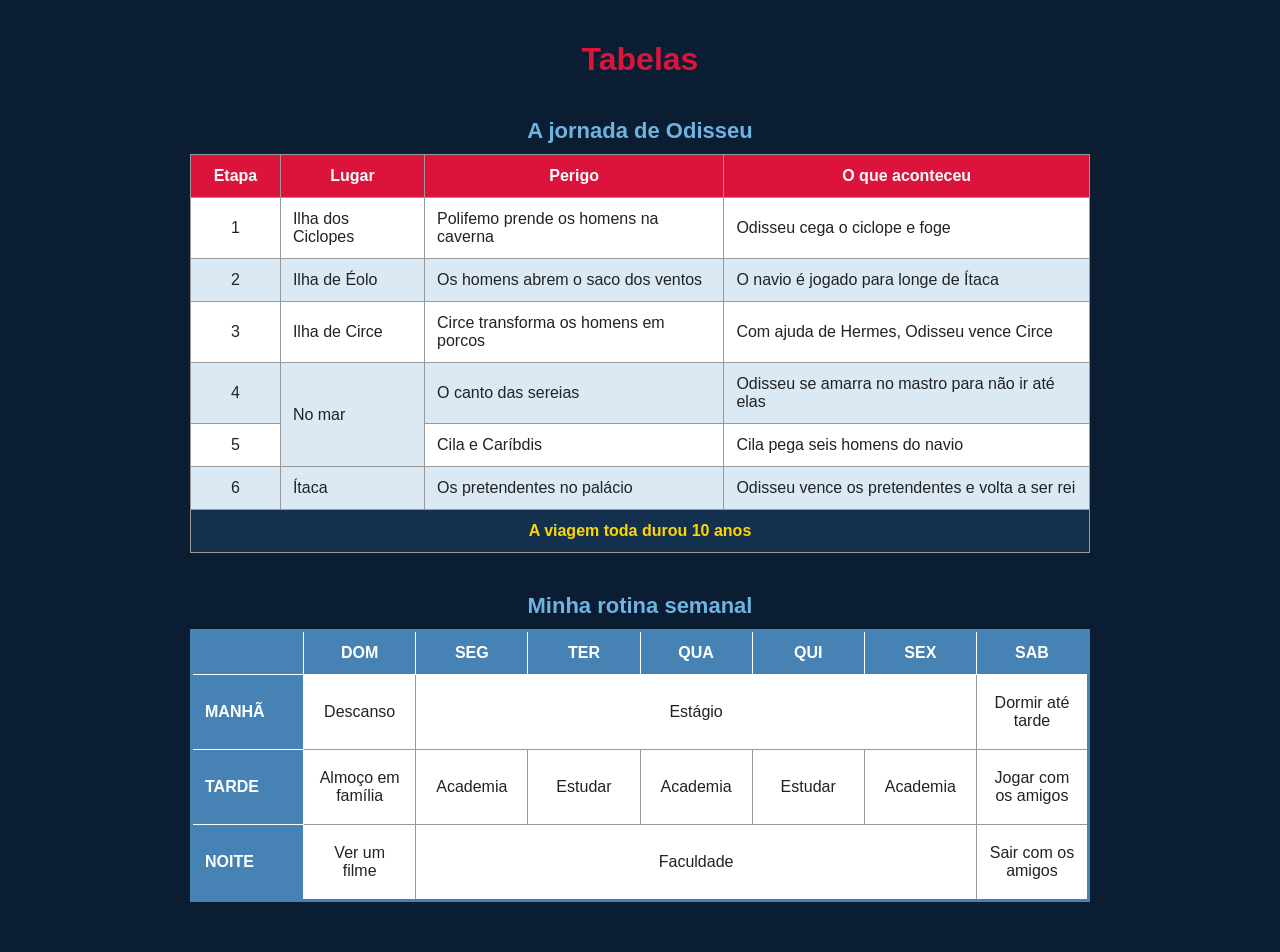
==== Atividade 4/index.html @ 443fa29b "atividade 4" ====
<!DOCTYPE html>
<html lang="pt-BR">

<head>
    <meta charset="UTF-8">
    <meta name="viewport" content="width=device-width, initial-scale=1.0">
    <title>Tabelas</title>
    <link rel="icon" href="icon.jpg">
    <link rel="stylesheet" href="style.css">
</head>

<body>

    <h1>Tabelas</h1>

    <!-- Tabela 1 -->
    <table class="jornada">
        <caption>A jornada de Odisseu</caption>

        <colgroup>
            <col class="col-etapa">
            <col span="3">
        </colgroup>

        <thead>
            <tr>
                <th>Etapa</th>
                <th>Lugar</th>
                <th>Perigo</th>
                <th>O que aconteceu</th>
            </tr>
        </thead>

        <tbody>
            <tr>
                <td>1</td>
                <td>Ilha dos Ciclopes</td>
                <td>Polifemo prende os homens na caverna</td>
                <td>Odisseu cega o ciclope e foge</td>
            </tr>
            <tr>
                <td>2</td>
                <td>Ilha de Éolo</td>
                <td>Os homens abrem o saco dos ventos</td>
                <td>O navio é jogado para longe de Ítaca</td>
            </tr>
            <tr>
                <td>3</td>
                <td>Ilha de Circe</td>
                <td>Circe transforma os homens em porcos</td>
                <td>Com ajuda de Hermes, Odisseu vence Circe</td>
            </tr>
            <tr>
                <td>4</td>
                <td rowspan="2">No mar</td>
                <td>O canto das sereias</td>
                <td>Odisseu se amarra no mastro para não ir até elas</td>
            </tr>
            <tr>
                <td>5</td>
                <td>Cila e Caríbdis</td>
                <td>Cila pega seis homens do navio</td>
            </tr>
            <tr>
                <td>6</td>
                <td>Ítaca</td>
                <td>Os pretendentes no palácio</td>
                <td>Odisseu vence os pretendentes e volta a ser rei</td>
            </tr>
        </tbody>

        <tfoot>
            <tr>
                <td colspan="4">A viagem toda durou 10 anos</td>
            </tr>
        </tfoot>
    </table>

    <!-- Tabela 2 -->
    <table class="rotina">
        <caption>Minha rotina semanal</caption>

        <thead>
            <tr>
                <th></th>
                <th>DOM</th>
                <th>SEG</th>
                <th>TER</th>
                <th>QUA</th>
                <th>QUI</th>
                <th>SEX</th>
                <th>SAB</th>
            </tr>
        </thead>

        <tbody>
            <tr>
                <th>MANHÃ</th>
                <td>Descanso</td>
                <td colspan="5">Estágio</td>
                <td>Dormir até tarde</td>
            </tr>
            <tr>
                <th>TARDE</th>
                <td>Almoço em família</td>
                <td>Academia</td>
                <td>Estudar</td>
                <td>Academia</td>
                <td>Estudar</td>
                <td>Academia</td>
                <td>Jogar com os amigos</td>
            </tr>
            <tr>
                <th>NOITE</th>
                <td>Ver um filme</td>
                <td colspan="5">Faculdade</td>
                <td>Sair com os amigos</td>
            </tr>
        </tbody>
    </table>

</body>

</html>
---- Atividade 4/style.css ----
body {
    background-color: #0b1d33;
    font-family: Arial, sans-serif;
    margin: 0;
    padding: 20px;
}

h1 {
    text-align: center;
    color: crimson;
}

/* Estilo das duas tabelas */
table {
    width: 90%;
    max-width: 900px;
    margin: 30px auto;
    border-collapse: collapse;
    background-color: white;
    color: #222222;
}

caption {
    padding: 10px;
    font-size: 22px;
    font-weight: bold;
    color: #6fb3e0;
}

th, td {
    padding: 12px;
    border: 1px solid #999999;
}

/* Tabela 1 */
.col-etapa {
    width: 10%;
}

.jornada th {
    background-color: crimson;
    color: white;
}

.jornada td {
    text-align: left;
}

.jornada td:first-child {
    text-align: center;
}

.jornada tbody tr:nth-child(even) {
    background-color: #dbe9f5;
}

.jornada tfoot td {
    text-align: center;
    font-weight: bold;
    background-color: #13314f;
    color: gold;
}

/* Tabela 2 */
.rotina {
    border-width: 3px;
    border-style: solid;
    border-color: steelblue;
}

.rotina th {
    width: 11%;
    background-color: steelblue;
    color: white;
    border-color: white;
}

.rotina tbody th {
    text-align: left;
}

.rotina td {
    height: 50px;
    text-align: center;
    vertical-align: middle;
}
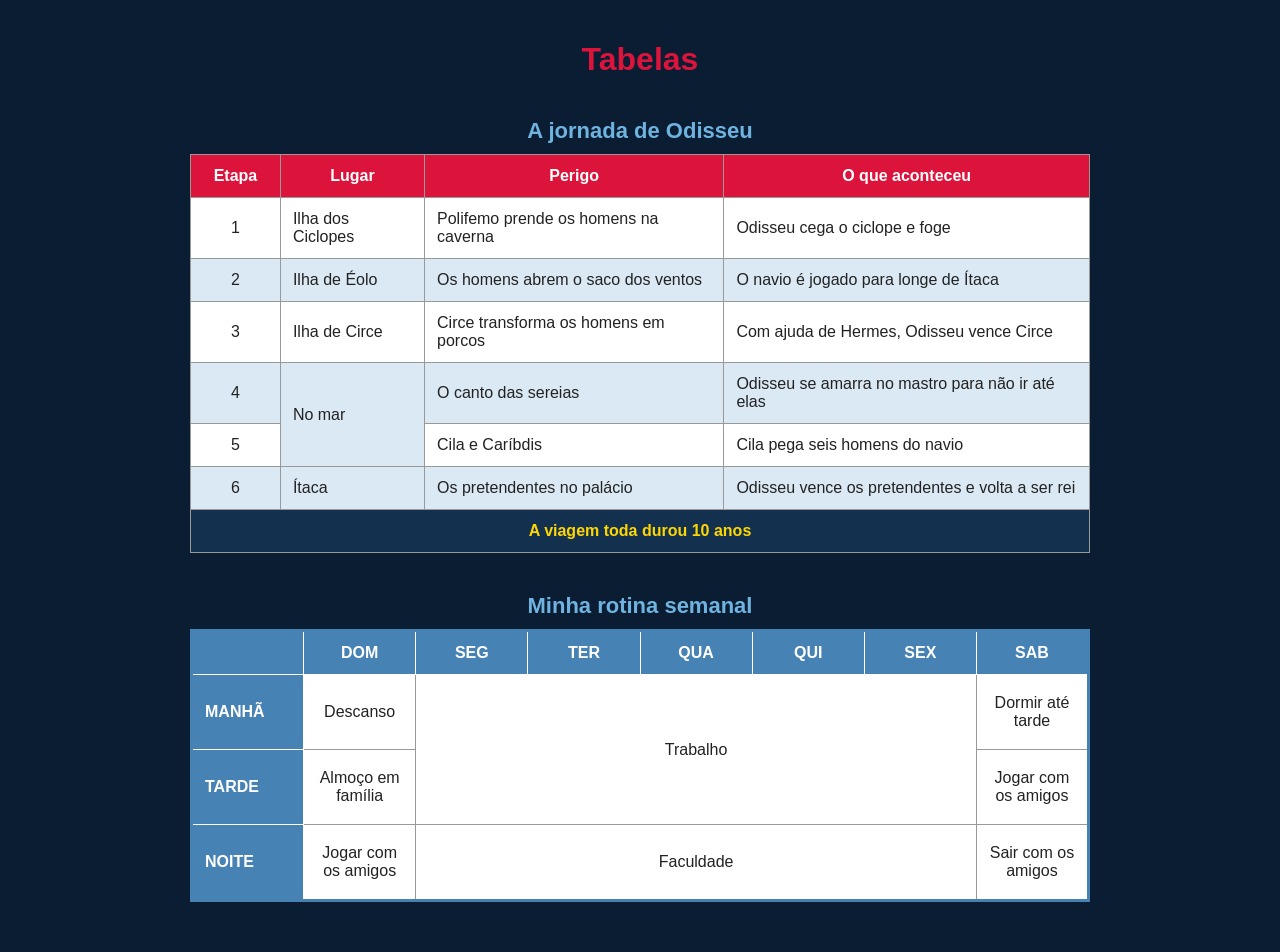
==== commit 9a16e506: "mudando a rotina" ====
--- a/Atividade 4/index.html
+++ b/Atividade 4/index.html
@@ -97,22 +97,17 @@
             <tr>
                 <th>MANHÃ</th>
                 <td>Descanso</td>
-                <td colspan="5">Estágio</td>
+                <td colspan="5" rowspan="2">Trabalho</td>
                 <td>Dormir até tarde</td>
             </tr>
             <tr>
                 <th>TARDE</th>
                 <td>Almoço em família</td>
-                <td>Academia</td>
-                <td>Estudar</td>
-                <td>Academia</td>
-                <td>Estudar</td>
-                <td>Academia</td>
                 <td>Jogar com os amigos</td>
             </tr>
             <tr>
                 <th>NOITE</th>
-                <td>Ver um filme</td>
+                <td>Jogar com os amigos</td>
                 <td colspan="5">Faculdade</td>
                 <td>Sair com os amigos</td>
             </tr>
